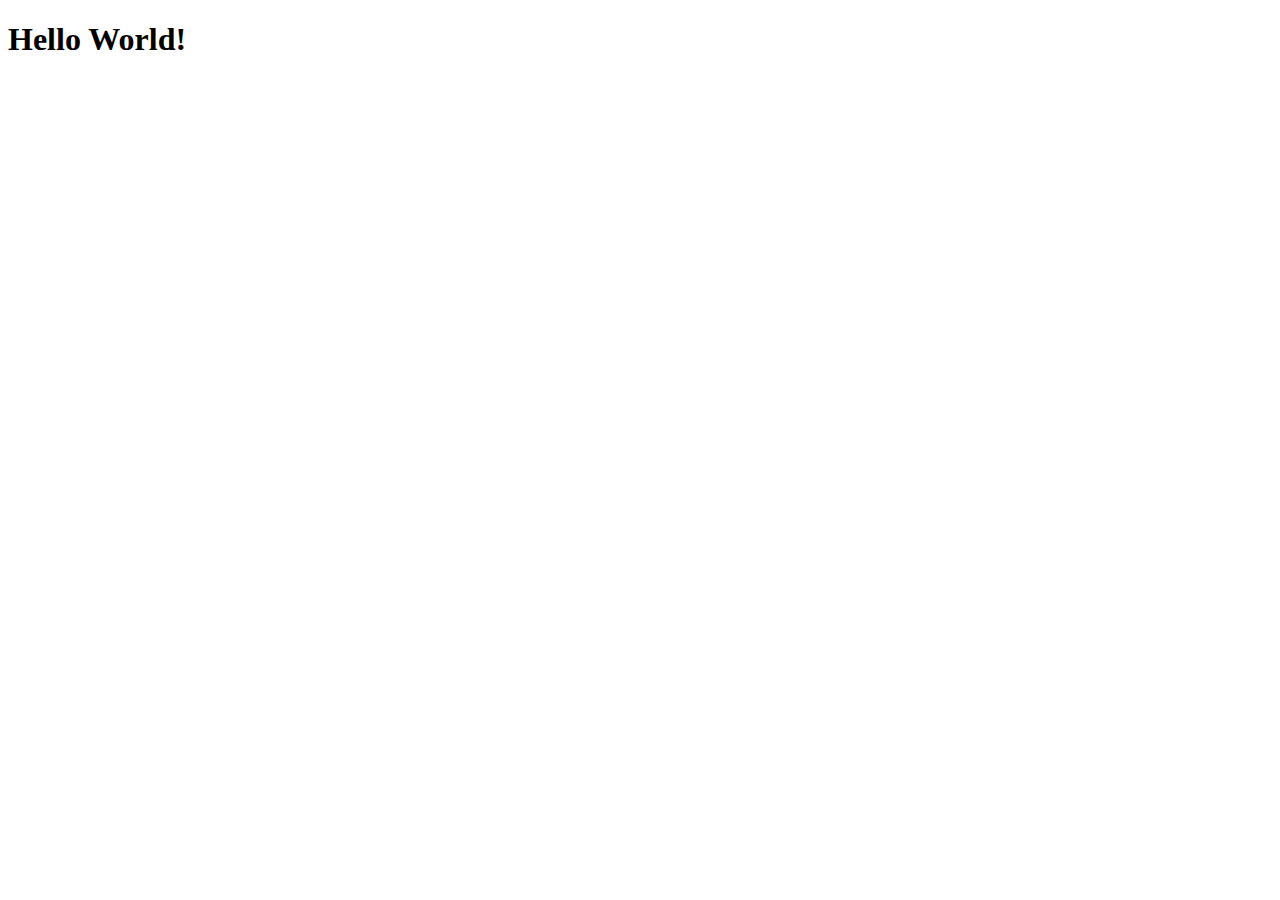
==== index.html @ 1ac6d1db "init" ====
<!doctype html>
<html lang="en">
  <head>
    <meta charset="UTF-8" />
    <meta http-equiv="X-UA-Compatible" content="IE=edge" />
    <meta name="viewport" content="width=device-width, initial-scale=1.0" />
    <link href="/public/css/tw.css" rel="stylesheet" />
    <link
      rel="apple-touch-icon"
      sizes="180x180"
      href="/public/img/apple-touch-icon.png"
    />
    <link
      rel="icon"
      type="image/png"
      sizes="32x32"
      href="/public/img/favicon-32x32.png"
    />
    <link
      rel="icon"
      type="image/png"
      sizes="16x16"
      href="/public/img/favicon-16x16.png"
    />
    <link rel="manifest" href="/public/img/site.webmanifest" />
    <title>Erik's Website</title>
  </head>
  <body>
    <h1 class="text-3xl text-red-500 m-4 px-4">Hello World!</h1>
  </body>
</html>
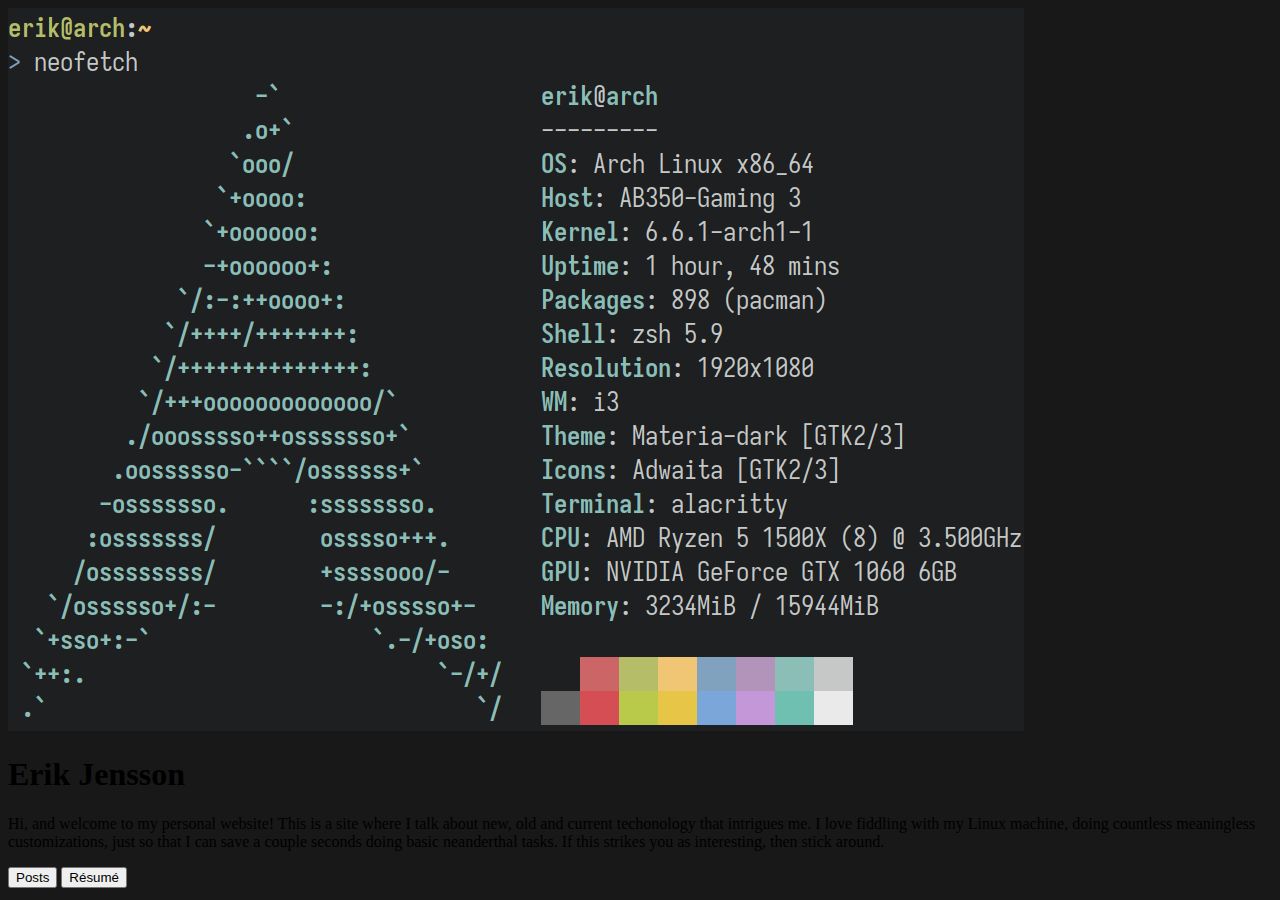
==== commit 22659f50: "landingpage" ====
--- a/index.html
+++ b/index.html
@@ -25,7 +25,47 @@
     <link rel="manifest" href="/public/img/site.webmanifest" />
     <title>Erik's Website</title>
   </head>
-  <body>
-    <h1 class="text-3xl text-red-500 m-4 px-4">Hello World!</h1>
+  <body style="background-color: #181818">
+      <section class="text-gray-400 body-font">
+        <div
+          class="container mx-auto flex px-5 py-24 items-center justify-center flex-col"
+        >
+          <img
+            class="lg:w-2/6 md:w-3/6 w-5/6 mb-10 object-cover object-center rounded"
+            alt="hero"
+            src="/public/img/neofetch.png"
+          />
+          <div class="text-center lg:w-2/3 w-full">
+            <h1
+              class="font-serif title-font sm:text-4xl text-3xl mb-4 font-medium text-white"
+            >
+              Erik Jensson
+            </h1>
+            <p class="leading-relaxed text-red-50 mb-8 text-lg">
+              Hi, and welcome to my personal website! This is a site where I
+              talk about new, old and current techonology that intrigues me. I
+              love fiddling with my Linux machine, doing countless meaningless
+              customizations, just so that I can save a couple seconds doing
+              basic neanderthal tasks. If this strikes you as interesting, then
+              stick around.
+            </p>
+            <div class="flex justify-center">
+              <button
+                class="inline-flex text-white bg-red-500 border-0 py-2 px-6 focus:outline-none hover:bg-red-600 rounded text-lg"
+                            onclick="location.href='/posts'"
+              >
+                            Posts
+              </button>
+              <button
+                class="ml-4 inline-flex text-red-50 bg-gray-800 border-0 py-2 px-6 focus:outline-none hover:bg-gray-700 hover:text-white rounded text-lg"
+                            onclick="location.href='/resume'"
+              >
+                            Résumé
+              </button>
+            </div>
+          </div>
+        </div>
+      </section>
+    </div>
   </body>
 </html>
